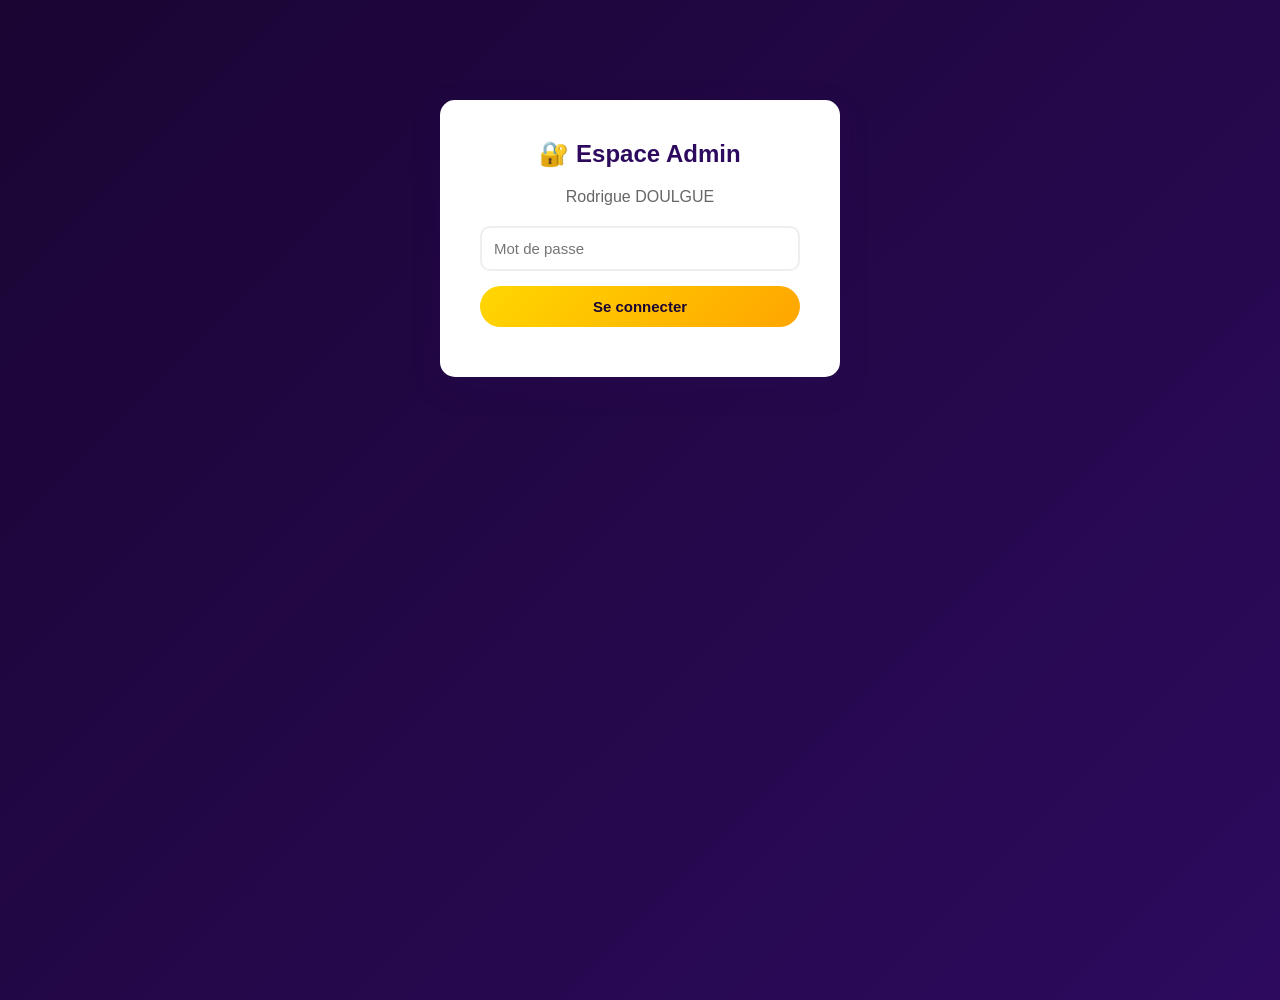
==== admin.html @ 252aa337 "Site e-commerce Rodrigue DOULGUE" ====
<!DOCTYPE html>
<html lang="fr">
<head>
    <meta charset="UTF-8">
    <meta name="viewport" content="width=device-width, initial-scale=1.0">
    <title>Administration - Rodrigue DOULGUE</title>
    <link rel="stylesheet" href="css/style.css">
    <style>
        .login-box {
            max-width: 400px;
            margin: 100px auto;
            background: white;
            padding: 40px;
            border-radius: 15px;
            box-shadow: 0 10px 30px rgba(45,10,94,0.2);
        }
        .admin-panel { display: none; }
        .tab-buttons { display: flex; gap: 10px; flex-wrap: wrap; margin-bottom: 20px; }
        .tab-btn { background: #2d0a5e; color: white; padding: 10px 20px; border: none; border-radius: 8px; cursor: pointer; }
        .tab-btn.active { background: #FFD700; color: #2d0a5e; font-weight: bold; }
        .tab-content { display: none; }
        .tab-content.active { display: block; }
        .visiteur-card { background: #f8f4ff; border-radius: 10px; padding: 15px; margin-bottom: 10px; border-left: 4px solid #FFD700; }
        .stats-grid { display: grid; grid-template-columns: repeat(auto-fill, minmax(150px,1fr)); gap: 15px; margin-bottom: 20px; }
        .stat-box { background: linear-gradient(135deg,#1a0533,#2d0a5e); color: white; padding: 20px; border-radius: 10px; text-align: center; }
        .stat-box h3 { font-size: 36px; color: #FFD700; }
        .produit-form input, .produit-form textarea, .produit-form select { width: 100%; padding: 10px; margin-bottom: 10px; border: 2px solid #eee; border-radius: 8px; font-size: 14px; }
        .produit-admin-card { background: white; border-radius: 10px; padding: 15px; margin-bottom: 10px; border-left: 4px solid #2d0a5e; box-shadow: 0 2px 8px rgba(0,0,0,0.08); }
    </style>
</head>
<body style="background: linear-gradient(135deg, #1a0533, #2d0a5e); min-height:100vh;">

<div class="login-box" id="loginBox">
    <h2 style="text-align:center; color:#2d0a5e; margin-bottom:20px;">🔐 Espace Admin</h2>
    <p style="text-align:center; color:#666; margin-bottom:20px;">Rodrigue DOULGUE</p>
    <input type="password" id="motdepasse" placeholder="Mot de passe" style="width:100%;padding:12px;border:2px solid #eee;border-radius:10px;font-size:15px;margin-bottom:15px;">
    <button onclick="verifierMdp()" class="btn" style="width:100%;">Se connecter</button>
    <p id="erreur" style="color:red;text-align:center;margin-top:10px;"></p>
</div>

<div class="admin-panel" id="adminPanel">
    <header>
        <nav>
            <div class="logo">🔐 Admin - Rodrigue DOULGUE</div>
            <ul>
                <li><a href="index.html">Voir le site</a></li>
                <li><a href="#" onclick="deconnexion()" style="color:#ff4444;">Déconnexion</a></li>
            </ul>
        </nav>
    </header>
    <main>
        <h1 style="margin-bottom:20px; color:white;">Tableau de bord</h1>
        <div class="stats-grid">
            <div class="stat-box"><h3 id="nb-visiteurs">0</h3><p>Visiteurs</p></div>
            <div class="stat-box"><h3 id="nb-pays">0</h3><p>Pays</p></div>
            <div class="stat-box"><h3 id="nb-produits">0</h3><p>Produits</p></div>
        </div>
        <div class="tab-buttons">
            <button class="tab-btn active" onclick="showTab('visiteurs', this)">👥 Visiteurs</button>
            <button class="tab-btn" onclick="showTab('produits', this)">🛍️ Gérer Produits</button>
            <button class="tab-btn" onclick="showTab('ajouter', this)">➕ Ajouter Produit</button>
        </div>

        <div class="tab-content active" id="tab-visiteurs">
            <div class="section">
                <h2>👥 Historique des Visiteurs</h2>
                <div id="liste-visiteurs"><p>Chargement...</p></div>
            </div>
        </div>

        <div class="tab-content" id="tab-produits">
            <div class="section">
                <h2>🛍️ Produits publiés</h2>
                <div id="liste-produits-admin"><p>Chargement...</p></div>
            </div>
        </div>

        <div class="tab-content" id="tab-ajouter">
            <div class="section">
                <h2>➕ Ajouter un produit</h2>
                <div class="produit-form">
                    <input type="text" id="prod-titre" placeholder="Titre du produit *">
                    <textarea id="prod-desc" placeholder="Description du produit *" rows="3"></textarea>
                    <input type="text" id="prod-prix" placeholder="Prix (ex: 25000 FCFA) *">
                    <select id="prod-cat">
                        <option value="livres">📚 Livre</option>
                        <option value="formations">🎓 Formation</option>
                        <option value="outils">🛠️ Outil</option>
                        <option value="coaching">⭐ Coaching</option>
                    </select>
                    <input type="text" id="prod-image" placeholder="URL de l'image (optionnel)">
                    <input type="text" id="prod-video" placeholder="URL de la vidéo YouTube (optionnel)">
                    <button onclick="ajouterProduit()" class="btn" style="width:100%;">Publier le produit</button>
                    <p id="msg-produit" style="color:green; margin-top:10px; text-align:center;"></p>
                </div>
            </div>
        </div>
    </main>
</div>

<script>
const MOT_DE_PASSE = "rodrigue2026";
const BIN_VISITEURS = "69c23186c3097a1dd55429f2";
const API_KEY = "$2a$10$tbe9LcZbefI37jzYZa7qMurmA3RYF3OLoIhb2vs5CyBUJKoGKLSjC";
const BIN_PRODUITS_KEY = "rodrigue_produits";

function verifierMdp() {
    if (document.getElementById("motdepasse").value === MOT_DE_PASSE) {
        document.getElementById("loginBox").style.display = "none";
        document.getElementById("adminPanel").style.display = "block";
        chargerVisiteurs();
        chargerProduits();
    } else {
        document.getElementById("erreur").textContent = "Mot de passe incorrect !";
    }
}

function deconnexion() {
    document.getElementById("loginBox").style.display = "block";
    document.getElementById("adminPanel").style.display = "none";
}

function showTab(tab, btn) {
    document.querySelectorAll(".tab-content").forEach(t => t.classList.remove("active"));
    document.querySelectorAll(".tab-btn").forEach(b => b.classList.remove("active"));
    document.getElementById("tab-" + tab).classList.add("active");
    btn.classList.add("active");
}

async function chargerVisiteurs() {
    try {
        const res = await fetch("https://api.jsonbin.io/v3/b/" + BIN_VISITEURS + "/latest", {
            headers: { "X-Master-Key": API_KEY }
        });
        const data = await res.json();
        const visiteurs = data.record.visiteurs || [];
        document.getElementById("nb-visiteurs").textContent = visiteurs.length;
        const pays = [...new Set(visiteurs.map(v => v.pays))];
        document.getElementById("nb-pays").textContent = pays.length;
        const liste = document.getElementById("liste-visiteurs");
        if (visiteurs.length === 0) { liste.innerHTML = "<p>Aucun visiteur.</p>"; return; }
        liste.innerHTML = "";
        visiteurs.reverse().forEach((v, i) => {
            liste.innerHTML += `<div class="visiteur-card">
                <p><strong>#${i+1}</strong> | ⏰ ${v.heure}</p>
                <p>🌍 ${v.pays} — 🏙️ ${v.ville}</p>
                <p>📄 Page: ${v.page}</p>
            </div>`;
        });
    } catch(e) {
        document.getElementById("liste-visiteurs").innerHTML = "<p>Erreur chargement.</p>";
    }
}

function getProduits() {
    const data = localStorage.getItem(BIN_PRODUITS_KEY);
    return data ? JSON.parse(data) : [];
}

function saveProduits(produits) {
    localStorage.setItem(BIN_PRODUITS_KEY, JSON.stringify(produits));
}

function chargerProduits() {
    const produits = getProduits();
    document.getElementById("nb-produits").textContent = produits.length;
    const liste = document.getElementById("liste-produits-admin");
    if (produits.length === 0) { liste.innerHTML = "<p>Aucun produit ajouté.</p>"; return; }
    liste.innerHTML = "";
    produits.forEach((p, i) => {
        liste.innerHTML += `<div class="produit-admin-card">
            <h3>${p.titre}</h3>
            <p>${p.description}</p>
            <p><strong>Prix:</strong> ${p.prix} | <strong>Catégorie:</strong> ${p.categorie}</p>
            <button onclick="supprimerProduit(${i})" style="background:red;color:white;padding:6px 15px;border:none;border-radius:5px;cursor:pointer;margin-top:8px;">Supprimer</button>
        </div>`;
    });
}

function ajouterProduit() {
    const titre = document.getElementById("prod-titre").value;
    const desc = document.getElementById("prod-desc").value;
    const prix = document.getElementById("prod-prix").value;
    const cat = document.getElementById("prod-cat").value;
    const image = document.getElementById("prod-image").value;
    const video = document.getElementById("prod-video").value;
    if (!titre || !desc || !prix) { alert("Remplissez les champs obligatoires !"); return; }
    const produits = getProduits();
    produits.push({ titre, description: desc, prix, categorie: cat, image, video, date: new Date().toLocaleString("fr-FR") });
    saveProduits(produits);
    document.getElementById("msg-produit").textContent = "✅ Produit ajouté avec succès !";
    document.getElementById("prod-titre").value = "";
    document.getElementById("prod-desc").value = "";
    document.getElementById("prod-prix").value = "";
    document.getElementById("prod-image").value = "";
    document.getElementById("prod-video").value = "";
    chargerProduits();
}

function supprimerProduit(index) {
    if (confirm("Supprimer ce produit ?")) {
        const produits = getProduits();
        produits.splice(index, 1);
        saveProduits(produits);
        chargerProduits();
    }
}
</script>
</body>
</html>
---- css/style.css ----
* {
    margin: 0;
    padding: 0;
    box-sizing: border-box;
}
body {
    font-family: 'Arial', sans-serif;
    background-color: #f8f9fa;
    color: #333;
}
header {
    background: linear-gradient(135deg, #1a0533, #2d0a5e);
    padding: 15px 30px;
    position: sticky;
    top: 0;
    z-index: 100;
    box-shadow: 0 2px 15px rgba(0,0,0,0.3);
}
nav {
    display: flex;
    justify-content: space-between;
    align-items: center;
    max-width: 1200px;
    margin: 0 auto;
}
.logo {
    color: #FFD700;
    font-size: 22px;
    font-weight: bold;
}
.logo span {
    color: white;
    font-size: 12px;
    display: block;
}
nav ul {
    list-style: none;
    display: flex;
    gap: 25px;
}
nav ul li a {
    color: white;
    text-decoration: none;
    font-size: 15px;
    transition: color 0.3s;
}
nav ul li a:hover {
    color: #FFD700;
}
.hero {
    background: linear-gradient(135deg, #1a0533, #2d0a5e, #4a0e99);
    color: white;
    padding: 100px 20px;
    text-align: center;
    position: relative;
    overflow: hidden;
}
.hero::before {
    content: '';
    position: absolute;
    top: -50%;
    left: -50%;
    width: 200%;
    height: 200%;
    background: radial-gradient(circle, rgba(255,215,0,0.1) 0%, transparent 60%);
    animation: rotate 10s linear infinite;
}
@keyframes rotate {
    from { transform: rotate(0deg); }
    to { transform: rotate(360deg); }
}
.hero h1 {
    font-size: 46px;
    margin-bottom: 15px;
    color: #FFD700;
    position: relative;
}
.hero p {
    font-size: 18px;
    margin-bottom: 30px;
    opacity: 0.9;
    position: relative;
}
.hero-buttons {
    display: flex;
    gap: 15px;
    justify-content: center;
    flex-wrap: wrap;
    position: relative;
}
main {
    max-width: 1200px;
    margin: 40px auto;
    padding: 0 20px;
}
.section {
    background: white;
    border-radius: 15px;
    padding: 35px;
    margin-bottom: 35px;
    box-shadow: 0 3px 15px rgba(0,0,0,0.08);
}
.section h2 {
    color: #2d0a5e;
    margin-bottom: 25px;
    font-size: 28px;
    border-left: 5px solid #FFD700;
    padding-left: 15px;
}
.btn {
    background: linear-gradient(135deg, #FFD700, #FFA500);
    color: #1a0533;
    padding: 12px 28px;
    border: none;
    border-radius: 25px;
    cursor: pointer;
    text-decoration: none;
    display: inline-block;
    font-size: 15px;
    font-weight: bold;
    transition: transform 0.2s, box-shadow 0.2s;
}
.btn:hover {
    transform: translateY(-3px);
    box-shadow: 0 8px 20px rgba(255,165,0,0.4);
}
.btn-purple {
    background: linear-gradient(135deg, #2d0a5e, #4a0e99);
    color: white;
}
.btn-whatsapp {
    background: linear-gradient(135deg, #25d366, #128c7e);
    color: white;
}
.btn-whatsapp:hover {
    box-shadow: 0 8px 20px rgba(37,211,102,0.4);
}
.produits-grid {
    display: grid;
    grid-template-columns: repeat(auto-fill, minmax(280px, 1fr));
    gap: 25px;
    margin-top: 20px;
}
.carte-produit {
    background: white;
    border-radius: 15px;
    overflow: hidden;
    box-shadow: 0 3px 15px rgba(0,0,0,0.1);
    transition: transform 0.3s;
    border: 1px solid #eee;
}
.carte-produit:hover {
    transform: translateY(-8px);
    box-shadow: 0 15px 30px rgba(45,10,94,0.2);
}
.carte-produit img {
    width: 100%;
    height: 220px;
    object-fit: cover;
}
.carte-produit video {
    width: 100%;
    height: 220px;
    object-fit: cover;
}
.produit-info {
    padding: 20px;
}
.produit-info h3 {
    color: #2d0a5e;
    margin-bottom: 8px;
    font-size: 17px;
}
.produit-info p {
    color: #666;
    font-size: 14px;
    margin-bottom: 12px;
    line-height: 1.5;
}
.prix {
    font-size: 22px;
    font-weight: bold;
    color: #2d0a5e;
    margin-bottom: 12px;
    display: block;
}
.badge {
    background: #FFD700;
    color: #1a0533;
    padding: 3px 10px;
    border-radius: 10px;
    font-size: 12px;
    font-weight: bold;
    margin-bottom: 10px;
    display: inline-block;
}
.formation-card {
    background: linear-gradient(135deg, #1a0533, #2d0a5e);
    color: white;
    border-radius: 15px;
    padding: 25px;
    margin-bottom: 20px;
    display: flex;
    justify-content: space-between;
    align-items: center;
    flex-wrap: wrap;
    gap: 15px;
}
.formation-info h3 {
    color: #FFD700;
    font-size: 20px;
    margin-bottom: 8px;
}
.formation-info p {
    opacity: 0.9;
    font-size: 14px;
    line-height: 1.6;
}
.formation-prix {
    text-align: center;
}
.formation-prix .montant {
    font-size: 28px;
    font-weight: bold;
    color: #FFD700;
    display: block;
}
.temoignage-card {
    background: #f8f4ff;
    border-radius: 10px;
    padding: 20px;
    border-left: 4px solid #FFD700;
    margin-bottom: 15px;
}
.temoignage-card p {
    font-style: italic;
    color: #555;
    margin-bottom: 10px;
}
.temoignage-card strong {
    color: #2d0a5e;
}
.contact-grid {
    display: grid;
    grid-template-columns: 1fr 1fr;
    gap: 30px;
}
.contact-info {
    background: linear-gradient(135deg, #1a0533, #2d0a5e);
    color: white;
    padding: 35px;
    border-radius: 15px;
}
.contact-info h2 {
    color: #FFD700;
    border: none;
    padding: 0;
}
.contact-item {
    display: flex;
    align-items: center;
    gap: 15px;
    margin-bottom: 20px;
    padding: 15px;
    background: rgba(255,255,255,0.1);
    border-radius: 10px;
}
.contact-item a {
    color: white;
    text-decoration: none;
}
form input, form textarea, form select {
    width: 100%;
    padding: 12px 15px;
    margin-bottom: 15px;
    border: 2px solid #eee;
    border-radius: 10px;
    font-size: 15px;
    transition: border-color 0.3s;
}
form input:focus, form textarea:focus {
    border-color: #2d0a5e;
    outline: none;
}
form textarea { height: 150px; }
.whatsapp-float {
    position: fixed;
    bottom: 25px;
    right: 25px;
    background: #25d366;
    color: white;
    border-radius: 50px;
    padding: 15px 20px;
    font-size: 16px;
    font-weight: bold;
    text-decoration: none;
    box-shadow: 0 5px 20px rgba(37,211,102,0.5);
    z-index: 1000;
    display: flex;
    align-items: center;
    gap: 10px;
    animation: pulse 2s infinite;
}
@keyframes pulse {
    0% { box-shadow: 0 0 0 0 rgba(37,211,102,0.4); }
    70% { box-shadow: 0 0 0 15px rgba(37,211,102,0); }
    100% { box-shadow: 0 0 0 0 rgba(37,211,102,0); }
}
footer {
    background: linear-gradient(135deg, #1a0533, #2d0a5e);
    color: white;
    padding: 50px 20px 20px;
    margin-top: 50px;
}
.footer-content {
    display: flex;
    justify-content: space-around;
    flex-wrap: wrap;
    max-width: 1200px;
    margin: 0 auto 30px;
    gap: 30px;
}
.footer-col h3 {
    color: #FFD700;
    margin-bottom: 15px;
    font-size: 18px;
}
.footer-col p, .footer-col a {
    color: rgba(255,255,255,0.8);
    text-decoration: none;
    display: block;
    margin-bottom: 8px;
    font-size: 14px;
}
.footer-bottom {
    text-align: center;
    border-top: 1px solid rgba(255,255,255,0.1);
    padding-top: 20px;
    opacity: 0.7;
    font-size: 13px;
}
.filtre-buttons {
    display: flex;
    gap: 10px;
    flex-wrap: wrap;
    margin-bottom: 20px;
}
.filtre-btn {
    background: #f0e6ff;
    color: #2d0a5e;
    padding: 8px 20px;
    border: 2px solid #2d0a5e;
    border-radius: 20px;
    cursor: pointer;
    font-size: 14px;
    transition: all 0.3s;
}
.filtre-btn.active, .filtre-btn:hover {
    background: #2d0a5e;
    color: white;
}
@media (max-width: 768px) {
    .hero h1 { font-size: 30px; }
    nav ul { gap: 12px; }
    .contact-grid { grid-template-columns: 1fr; }
    .formation-card { flex-direction: column; }
}
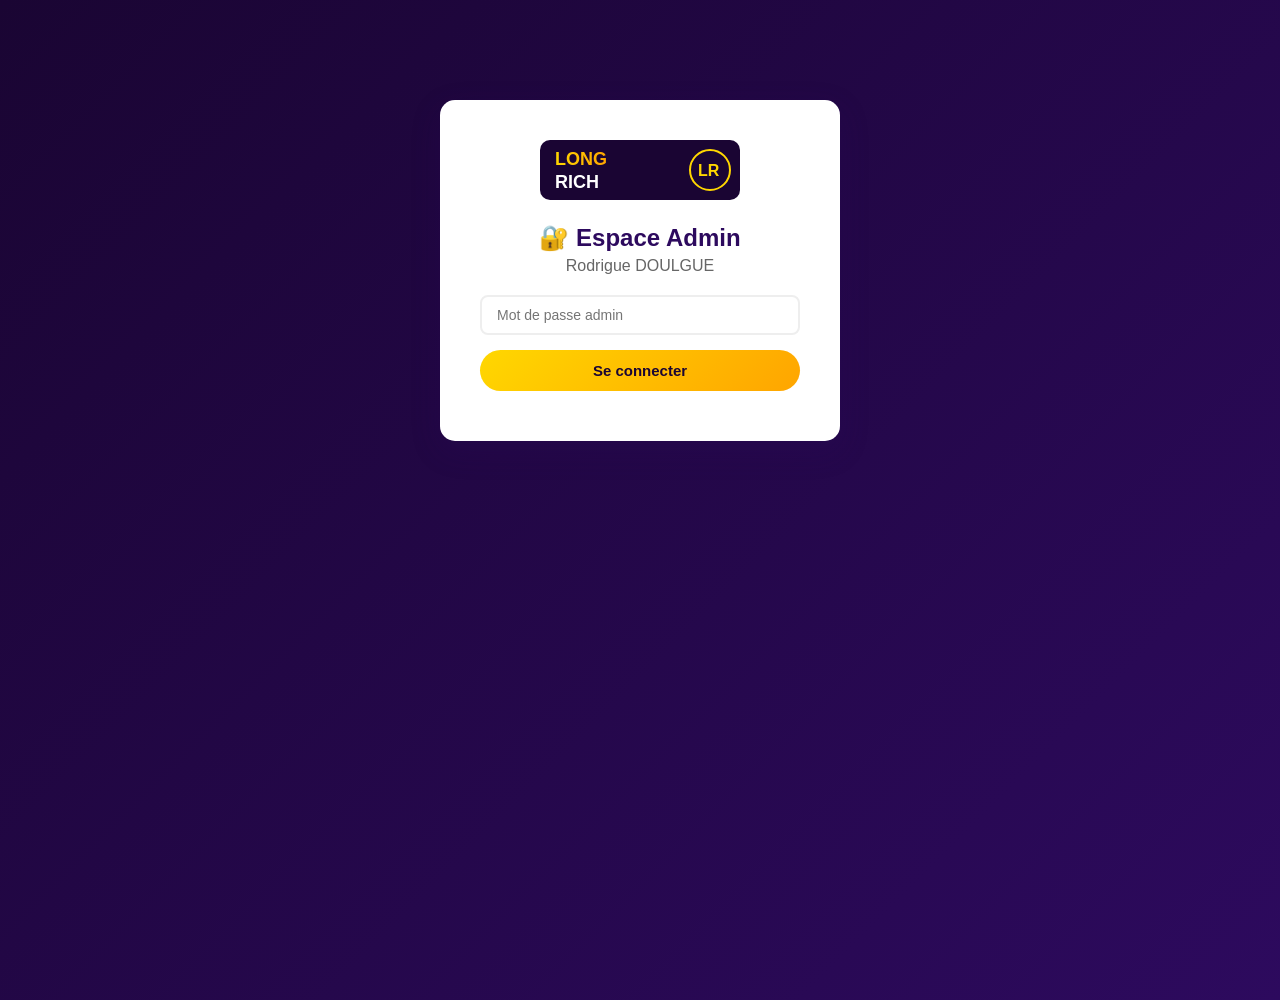
==== commit cbc5cc0a: "Admin complet - produits videos commentaires visiteurs" ====
--- a/admin.html
+++ b/admin.html
@@ -16,7 +16,7 @@
         }
         .admin-panel { display: none; }
         .tab-buttons { display: flex; gap: 10px; flex-wrap: wrap; margin-bottom: 20px; }
-        .tab-btn { background: #2d0a5e; color: white; padding: 10px 20px; border: none; border-radius: 8px; cursor: pointer; }
+        .tab-btn { background: #2d0a5e; color: white; padding: 10px 20px; border: none; border-radius: 8px; cursor: pointer; font-size: 14px; }
         .tab-btn.active { background: #FFD700; color: #2d0a5e; font-weight: bold; }
         .tab-content { display: none; }
         .tab-content.active { display: block; }
@@ -24,16 +24,33 @@
         .stats-grid { display: grid; grid-template-columns: repeat(auto-fill, minmax(150px,1fr)); gap: 15px; margin-bottom: 20px; }
         .stat-box { background: linear-gradient(135deg,#1a0533,#2d0a5e); color: white; padding: 20px; border-radius: 10px; text-align: center; }
         .stat-box h3 { font-size: 36px; color: #FFD700; }
-        .produit-form input, .produit-form textarea, .produit-form select { width: 100%; padding: 10px; margin-bottom: 10px; border: 2px solid #eee; border-radius: 8px; font-size: 14px; }
-        .produit-admin-card { background: white; border-radius: 10px; padding: 15px; margin-bottom: 10px; border-left: 4px solid #2d0a5e; box-shadow: 0 2px 8px rgba(0,0,0,0.08); }
+        .form-group { margin-bottom: 15px; }
+        .form-group label { display: block; color: #2d0a5e; font-weight: bold; margin-bottom: 5px; }
+        .form-group input, .form-group textarea, .form-group select { width: 100%; padding: 10px 15px; border: 2px solid #eee; border-radius: 8px; font-size: 14px; }
+        .form-group input:focus, .form-group textarea:focus { border-color: #2d0a5e; outline: none; }
+        .produit-admin-card { background: white; border-radius: 10px; padding: 15px; margin-bottom: 15px; border-left: 4px solid #2d0a5e; box-shadow: 0 2px 8px rgba(0,0,0,0.08); }
+        .produit-admin-card img { width: 100%; height: 150px; object-fit: cover; border-radius: 8px; margin-bottom: 10px; }
+        .produit-admin-card video { width: 100%; border-radius: 8px; margin-bottom: 10px; }
+        .badge-cat { background: #FFD700; color: #2d0a5e; padding: 3px 10px; border-radius: 10px; font-size: 12px; font-weight: bold; }
+        .commentaire { background: #f8f4ff; border-radius: 8px; padding: 10px; margin-bottom: 8px; border-left: 3px solid #FFD700; }
+        .btn-danger { background: red; color: white; padding: 6px 15px; border: none; border-radius: 5px; cursor: pointer; }
+        .btn-edit { background: #2d0a5e; color: white; padding: 6px 15px; border: none; border-radius: 5px; cursor: pointer; margin-right: 5px; }
+        .produits-admin-grid { display: grid; grid-template-columns: repeat(auto-fill, minmax(280px,1fr)); gap: 20px; }
+        .msg-success { color: green; font-weight: bold; text-align: center; margin: 10px 0; }
+        .preview-img { max-width: 200px; border-radius: 8px; margin-top: 10px; display: none; }
     </style>
 </head>
 <body style="background: linear-gradient(135deg, #1a0533, #2d0a5e); min-height:100vh;">
 
 <div class="login-box" id="loginBox">
-    <h2 style="text-align:center; color:#2d0a5e; margin-bottom:20px;">🔐 Espace Admin</h2>
+    <div style="text-align:center; margin-bottom:20px;">
+        <img src="images/logo.svg" alt="Long Rich" style="height:60px;">
+    </div>
+    <h2 style="text-align:center; color:#2d0a5e; margin-bottom:5px;">🔐 Espace Admin</h2>
     <p style="text-align:center; color:#666; margin-bottom:20px;">Rodrigue DOULGUE</p>
-    <input type="password" id="motdepasse" placeholder="Mot de passe" style="width:100%;padding:12px;border:2px solid #eee;border-radius:10px;font-size:15px;margin-bottom:15px;">
+    <div class="form-group">
+        <input type="password" id="motdepasse" placeholder="Mot de passe admin">
+    </div>
     <button onclick="verifierMdp()" class="btn" style="width:100%;">Se connecter</button>
     <p id="erreur" style="color:red;text-align:center;margin-top:10px;"></p>
 </div>
@@ -41,75 +58,135 @@
 <div class="admin-panel" id="adminPanel">
     <header>
         <nav>
-            <div class="logo">🔐 Admin - Rodrigue DOULGUE</div>
+            <div class="logo">🔐 Admin - Long Rich<span>Rodrigue DOULGUE</span></div>
             <ul>
                 <li><a href="index.html">Voir le site</a></li>
+                <li><a href="boutique.html">Boutique</a></li>
                 <li><a href="#" onclick="deconnexion()" style="color:#ff4444;">Déconnexion</a></li>
             </ul>
         </nav>
     </header>
     <main>
-        <h1 style="margin-bottom:20px; color:white;">Tableau de bord</h1>
+        <h1 style="margin-bottom:20px;">Tableau de bord</h1>
         <div class="stats-grid">
             <div class="stat-box"><h3 id="nb-visiteurs">0</h3><p>Visiteurs</p></div>
-            <div class="stat-box"><h3 id="nb-pays">0</h3><p>Pays</p></div>
             <div class="stat-box"><h3 id="nb-produits">0</h3><p>Produits</p></div>
-        </div>
+            <div class="stat-box"><h3 id="nb-videos">0</h3><p>Vidéos</p></div>
+            <div class="stat-box"><h3 id="nb-commentaires">0</h3><p>Commentaires</p></div>
+        </div>
+
         <div class="tab-buttons">
-            <button class="tab-btn active" onclick="showTab('visiteurs', this)">👥 Visiteurs</button>
-            <button class="tab-btn" onclick="showTab('produits', this)">🛍️ Gérer Produits</button>
-            <button class="tab-btn" onclick="showTab('ajouter', this)">➕ Ajouter Produit</button>
-        </div>
-
-        <div class="tab-content active" id="tab-visiteurs">
-            <div class="section">
-                <h2>👥 Historique des Visiteurs</h2>
-                <div id="liste-visiteurs"><p>Chargement...</p></div>
-            </div>
-        </div>
-
-        <div class="tab-content" id="tab-produits">
-            <div class="section">
-                <h2>🛍️ Produits publiés</h2>
-                <div id="liste-produits-admin"><p>Chargement...</p></div>
-            </div>
-        </div>
-
-        <div class="tab-content" id="tab-ajouter">
-            <div class="section">
-                <h2>➕ Ajouter un produit</h2>
-                <div class="produit-form">
-                    <input type="text" id="prod-titre" placeholder="Titre du produit *">
-                    <textarea id="prod-desc" placeholder="Description du produit *" rows="3"></textarea>
-                    <input type="text" id="prod-prix" placeholder="Prix (ex: 25000 FCFA) *">
-                    <select id="prod-cat">
-                        <option value="livres">📚 Livre</option>
-                        <option value="formations">🎓 Formation</option>
-                        <option value="outils">🛠️ Outil</option>
-                        <option value="coaching">⭐ Coaching</option>
-                    </select>
-                    <input type="text" id="prod-image" placeholder="URL de l'image (optionnel)">
-                    <input type="text" id="prod-video" placeholder="URL de la vidéo YouTube (optionnel)">
-                    <button onclick="ajouterProduit()" class="btn" style="width:100%;">Publier le produit</button>
-                    <p id="msg-produit" style="color:green; margin-top:10px; text-align:center;"></p>
-                </div>
-            </div>
+            <button class="tab-btn active" onclick="showTab('ajouter-produit', this)">➕ Ajouter Produit</button>
+            <button class="tab-btn" onclick="showTab('mes-produits', this)">🛍️ Mes Produits</button>
+            <button class="tab-btn" onclick="showTab('ajouter-video', this)">🎥 Publier Vidéo</button>
+            <button class="tab-btn" onclick="showTab('commentaires', this)">💬 Commentaires</button>
+            <button class="tab-btn" onclick="showTab('visiteurs', this)">👥 Visiteurs</button>
+        </div>
+
+        <!-- AJOUTER PRODUIT -->
+        <div class="tab-content active section" id="tab-ajouter-produit">
+            <h2>➕ Ajouter un Produit</h2>
+            <div class="form-group">
+                <label>Titre du produit *</label>
+                <input type="text" id="prod-titre" placeholder="Ex: Guide du Marketing Relationnel">
+            </div>
+            <div class="form-group">
+                <label>Description *</label>
+                <textarea id="prod-desc" rows="3" placeholder="Décrivez votre produit..."></textarea>
+            </div>
+            <div class="form-group">
+                <label>Prix *</label>
+                <input type="text" id="prod-prix" placeholder="Ex: 25 000 FCFA">
+            </div>
+            <div class="form-group">
+                <label>Catégorie</label>
+                <select id="prod-cat">
+                    <option value="livres">📚 Livre</option>
+                    <option value="formations">🎓 Formation</option>
+                    <option value="outils">🛠️ Outil</option>
+                    <option value="coaching">⭐ Coaching</option>
+                    <option value="autre">📦 Autre</option>
+                </select>
+            </div>
+            <div class="form-group">
+                <label>URL de l'image du produit</label>
+                <input type="text" id="prod-image" placeholder="https://..." oninput="previewImage()">
+                <img id="preview-img" class="preview-img" src="" alt="Aperçu">
+            </div>
+            <div class="form-group">
+                <label>URL Vidéo YouTube (optionnel)</label>
+                <input type="text" id="prod-video" placeholder="https://youtube.com/watch?v=...">
+            </div>
+            <div class="form-group">
+                <label>Promotion (optionnel)</label>
+                <input type="text" id="prod-promo" placeholder="Ex: -20% cette semaine !">
+            </div>
+            <button onclick="ajouterProduit()" class="btn" style="width:100%;">✅ Publier le produit</button>
+            <p class="msg-success" id="msg-produit"></p>
+        </div>
+
+        <!-- MES PRODUITS -->
+        <div class="tab-content section" id="tab-mes-produits">
+            <h2>🛍️ Mes Produits</h2>
+            <div class="produits-admin-grid" id="liste-produits-admin">
+                <p>Chargement...</p>
+            </div>
+        </div>
+
+        <!-- PUBLIER VIDEO -->
+        <div class="tab-content section" id="tab-ajouter-video">
+            <h2>🎥 Publier une Vidéo</h2>
+            <div class="form-group">
+                <label>Titre de la vidéo *</label>
+                <input type="text" id="vid-titre" placeholder="Ex: Comment réussir en marketing relationnel">
+            </div>
+            <div class="form-group">
+                <label>Description</label>
+                <textarea id="vid-desc" rows="3" placeholder="Décrivez votre vidéo..."></textarea>
+            </div>
+            <div class="form-group">
+                <label>URL YouTube *</label>
+                <input type="text" id="vid-url" placeholder="https://youtube.com/watch?v=...">
+            </div>
+            <div class="form-group">
+                <label>Catégorie</label>
+                <select id="vid-cat">
+                    <option value="formation">🎓 Formation</option>
+                    <option value="temoignage">⭐ Témoignage</option>
+                    <option value="motivation">💪 Motivation</option>
+                    <option value="autre">📦 Autre</option>
+                </select>
+            </div>
+            <button onclick="ajouterVideo()" class="btn" style="width:100%;">🎥 Publier la vidéo</button>
+            <p class="msg-success" id="msg-video"></p>
+            <h3 style="margin-top:20px; color:#2d0a5e;">Vidéos publiées</h3>
+            <div id="liste-videos-admin"></div>
+        </div>
+
+        <!-- COMMENTAIRES -->
+        <div class="tab-content section" id="tab-commentaires">
+            <h2>💬 Commentaires des clients</h2>
+            <div id="liste-commentaires-admin"><p>Chargement...</p></div>
+        </div>
+
+        <!-- VISITEURS -->
+        <div class="tab-content section" id="tab-visiteurs">
+            <h2>👥 Historique des Visiteurs</h2>
+            <div id="liste-visiteurs"><p>Chargement...</p></div>
         </div>
     </main>
 </div>
 
 <script>
-const MOT_DE_PASSE = "rodrigue2026";
-const BIN_VISITEURS = "69c23186c3097a1dd55429f2";
+const MOT_DE_PASSE = "longrich2026";
+const BIN_ID = "69c23186c3097a1dd55429f2";
 const API_KEY = "$2a$10$tbe9LcZbefI37jzYZa7qMurmA3RYF3OLoIhb2vs5CyBUJKoGKLSjC";
-const BIN_PRODUITS_KEY = "rodrigue_produits";
 
 function verifierMdp() {
     if (document.getElementById("motdepasse").value === MOT_DE_PASSE) {
         document.getElementById("loginBox").style.display = "none";
         document.getElementById("adminPanel").style.display = "block";
-        chargerVisiteurs();
-        chargerProduits();
+        chargerTout();
     } else {
         document.getElementById("erreur").textContent = "Mot de passe incorrect !";
     }
@@ -127,54 +204,31 @@
     btn.classList.add("active");
 }
 
-async function chargerVisiteurs() {
-    try {
-        const res = await fetch("https://api.jsonbin.io/v3/b/" + BIN_VISITEURS + "/latest", {
-            headers: { "X-Master-Key": API_KEY }
-        });
-        const data = await res.json();
-        const visiteurs = data.record.visiteurs || [];
-        document.getElementById("nb-visiteurs").textContent = visiteurs.length;
-        const pays = [...new Set(visiteurs.map(v => v.pays))];
-        document.getElementById("nb-pays").textContent = pays.length;
-        const liste = document.getElementById("liste-visiteurs");
-        if (visiteurs.length === 0) { liste.innerHTML = "<p>Aucun visiteur.</p>"; return; }
-        liste.innerHTML = "";
-        visiteurs.reverse().forEach((v, i) => {
-            liste.innerHTML += `<div class="visiteur-card">
-                <p><strong>#${i+1}</strong> | ⏰ ${v.heure}</p>
-                <p>🌍 ${v.pays} — 🏙️ ${v.ville}</p>
-                <p>📄 Page: ${v.page}</p>
-            </div>`;
-        });
-    } catch(e) {
-        document.getElementById("liste-visiteurs").innerHTML = "<p>Erreur chargement.</p>";
-    }
-}
-
-function getProduits() {
-    const data = localStorage.getItem(BIN_PRODUITS_KEY);
-    return data ? JSON.parse(data) : [];
-}
-
-function saveProduits(produits) {
-    localStorage.setItem(BIN_PRODUITS_KEY, JSON.stringify(produits));
-}
-
-function chargerProduits() {
-    const produits = getProduits();
-    document.getElementById("nb-produits").textContent = produits.length;
-    const liste = document.getElementById("liste-produits-admin");
-    if (produits.length === 0) { liste.innerHTML = "<p>Aucun produit ajouté.</p>"; return; }
-    liste.innerHTML = "";
-    produits.forEach((p, i) => {
-        liste.innerHTML += `<div class="produit-admin-card">
-            <h3>${p.titre}</h3>
-            <p>${p.description}</p>
-            <p><strong>Prix:</strong> ${p.prix} | <strong>Catégorie:</strong> ${p.categorie}</p>
-            <button onclick="supprimerProduit(${i})" style="background:red;color:white;padding:6px 15px;border:none;border-radius:5px;cursor:pointer;margin-top:8px;">Supprimer</button>
-        </div>`;
-    });
+function previewImage() {
+    const url = document.getElementById("prod-image").value;
+    const img = document.getElementById("preview-img");
+    if (url) { img.src = url; img.style.display = "block"; }
+    else { img.style.display = "none"; }
+}
+
+function getProduits() { return JSON.parse(localStorage.getItem("rodrigue_produits") || "[]"); }
+function saveProduits(p) { localStorage.setItem("rodrigue_produits", JSON.stringify(p)); }
+function getVideos() { return JSON.parse(localStorage.getItem("rodrigue_videos") || "[]"); }
+function saveVideos(v) { localStorage.setItem("rodrigue_videos", JSON.stringify(v)); }
+function getCommentaires() { return JSON.parse(localStorage.getItem("rodrigue_commentaires") || "[]"); }
+
+function chargerTout() {
+    chargerProduits();
+    chargerVideos();
+    chargerCommentaires();
+    chargerVisiteurs();
+    updateStats();
+}
+
+function updateStats() {
+    document.getElementById("nb-produits").textContent = getProduits().length;
+    document.getElementById("nb-videos").textContent = getVideos().length;
+    document.getElementById("nb-commentaires").textContent = getCommentaires().length;
 }
 
 function ajouterProduit() {
@@ -184,25 +238,152 @@
     const cat = document.getElementById("prod-cat").value;
     const image = document.getElementById("prod-image").value;
     const video = document.getElementById("prod-video").value;
+    const promo = document.getElementById("prod-promo").value;
     if (!titre || !desc || !prix) { alert("Remplissez les champs obligatoires !"); return; }
     const produits = getProduits();
-    produits.push({ titre, description: desc, prix, categorie: cat, image, video, date: new Date().toLocaleString("fr-FR") });
+    produits.push({ id: Date.now(), titre, description: desc, prix, categorie: cat, image, video, promo, date: new Date().toLocaleString("fr-FR") });
     saveProduits(produits);
-    document.getElementById("msg-produit").textContent = "✅ Produit ajouté avec succès !";
+    document.getElementById("msg-produit").textContent = "✅ Produit publié avec succès !";
     document.getElementById("prod-titre").value = "";
     document.getElementById("prod-desc").value = "";
     document.getElementById("prod-prix").value = "";
     document.getElementById("prod-image").value = "";
     document.getElementById("prod-video").value = "";
+    document.getElementById("prod-promo").value = "";
+    document.getElementById("preview-img").style.display = "none";
     chargerProduits();
-}
-
-function supprimerProduit(index) {
+    updateStats();
+    setTimeout(() => document.getElementById("msg-produit").textContent = "", 3000);
+}
+
+function chargerProduits() {
+    const produits = getProduits();
+    const liste = document.getElementById("liste-produits-admin");
+    if (produits.length === 0) { liste.innerHTML = "<p>Aucun produit ajouté.</p>"; return; }
+    liste.innerHTML = "";
+    produits.reverse().forEach((p, i) => {
+        const videoEmbed = p.video ? `<iframe width="100%" height="150" src="https://www.youtube.com/embed/${getYoutubeId(p.video)}" frameborder="0" allowfullscreen style="border-radius:8px;"></iframe>` : "";
+        const imgHtml = p.image ? `<img src="${p.image}" alt="${p.titre}" style="width:100%;height:150px;object-fit:cover;border-radius:8px;margin-bottom:10px;">` : "";
+        liste.innerHTML += `
+        <div class="produit-admin-card">
+            ${imgHtml}
+            ${videoEmbed}
+            <span class="badge-cat">${p.categorie}</span>
+            ${p.promo ? `<span style="background:red;color:white;padding:3px 8px;border-radius:10px;font-size:12px;margin-left:5px;">${p.promo}</span>` : ""}
+            <h3 style="color:#2d0a5e;margin:8px 0;">${p.titre}</h3>
+            <p style="color:#666;font-size:13px;">${p.description}</p>
+            <p style="font-size:18px;font-weight:bold;color:#2d0a5e;">${p.prix}</p>
+            <p style="font-size:12px;color:#999;">Publié le ${p.date}</p>
+            <button class="btn-danger" onclick="supprimerProduit(${p.id})">🗑️ Supprimer</button>
+        </div>`;
+    });
+}
+
+function supprimerProduit(id) {
     if (confirm("Supprimer ce produit ?")) {
-        const produits = getProduits();
-        produits.splice(index, 1);
+        const produits = getProduits().filter(p => p.id !== id);
         saveProduits(produits);
         chargerProduits();
+        updateStats();
+    }
+}
+
+function getYoutubeId(url) {
+    const match = url.match(/(?:youtube\.com\/watch\?v=|youtu\.be\/)([^&\n?#]+)/);
+    return match ? match[1] : "";
+}
+
+function ajouterVideo() {
+    const titre = document.getElementById("vid-titre").value;
+    const desc = document.getElementById("vid-desc").value;
+    const url = document.getElementById("vid-url").value;
+    const cat = document.getElementById("vid-cat").value;
+    if (!titre || !url) { alert("Remplissez le titre et l'URL !"); return; }
+    const videos = getVideos();
+    videos.push({ id: Date.now(), titre, description: desc, url, categorie: cat, date: new Date().toLocaleString("fr-FR") });
+    saveVideos(videos);
+    document.getElementById("msg-video").textContent = "✅ Vidéo publiée avec succès !";
+    document.getElementById("vid-titre").value = "";
+    document.getElementById("vid-desc").value = "";
+    document.getElementById("vid-url").value = "";
+    chargerVideos();
+    updateStats();
+    setTimeout(() => document.getElementById("msg-video").textContent = "", 3000);
+}
+
+function chargerVideos() {
+    const videos = getVideos();
+    const liste = document.getElementById("liste-videos-admin");
+    if (videos.length === 0) { liste.innerHTML = "<p>Aucune vidéo publiée.</p>"; return; }
+    liste.innerHTML = "";
+    videos.reverse().forEach(v => {
+        liste.innerHTML += `
+        <div class="produit-admin-card">
+            <iframe width="100%" height="200" src="https://www.youtube.com/embed/${getYoutubeId(v.url)}" frameborder="0" allowfullscreen style="border-radius:8px;"></iframe>
+            <h3 style="color:#2d0a5e;margin:8px 0;">${v.titre}</h3>
+            <p style="color:#666;font-size:13px;">${v.description}</p>
+            <p style="font-size:12px;color:#999;">Publié le ${v.date}</p>
+            <button class="btn-danger" onclick="supprimerVideo(${v.id})">🗑️ Supprimer</button>
+        </div>`;
+    });
+}
+
+function supprimerVideo(id) {
+    if (confirm("Supprimer cette vidéo ?")) {
+        const videos = getVideos().filter(v => v.id !== id);
+        saveVideos(videos);
+        chargerVideos();
+        updateStats();
+    }
+}
+
+function chargerCommentaires() {
+    const commentaires = getCommentaires();
+    const liste = document.getElementById("liste-commentaires-admin");
+    if (commentaires.length === 0) { liste.innerHTML = "<p>Aucun commentaire pour le moment.</p>"; return; }
+    liste.innerHTML = "";
+    commentaires.reverse().forEach((c, i) => {
+        liste.innerHTML += `
+        <div class="commentaire">
+            <p><strong>${c.nom}</strong> — ⭐ ${c.note}/5</p>
+            <p>${c.message}</p>
+            <p style="font-size:12px;color:#999;">${c.date}</p>
+            <button class="btn-danger" onclick="supprimerCommentaire(${i})" style="margin-top:5px;">🗑️ Supprimer</button>
+        </div>`;
+    });
+}
+
+function supprimerCommentaire(index) {
+    if (confirm("Supprimer ce commentaire ?")) {
+        const commentaires = getCommentaires();
+        commentaires.splice(index, 1);
+        localStorage.setItem("rodrigue_commentaires", JSON.stringify(commentaires));
+        chargerCommentaires();
+        updateStats();
+    }
+}
+
+async function chargerVisiteurs() {
+    try {
+        const res = await fetch("https://api.jsonbin.io/v3/b/" + BIN_ID + "/latest", {
+            headers: { "X-Master-Key": API_KEY }
+        });
+        const data = await res.json();
+        const visiteurs = data.record.visiteurs || [];
+        document.getElementById("nb-visiteurs").textContent = visiteurs.length;
+        const liste = document.getElementById("liste-visiteurs");
+        if (visiteurs.length === 0) { liste.innerHTML = "<p>Aucun visiteur.</p>"; return; }
+        liste.innerHTML = "";
+        visiteurs.reverse().forEach((v, i) => {
+            liste.innerHTML += `
+            <div class="visiteur-card">
+                <p><strong>#${i+1}</strong> | ⏰ ${v.heure}</p>
+                <p>🌍 ${v.pays} — 🏙️ ${v.ville}</p>
+                <p>📄 Page: ${v.page}</p>
+            </div>`;
+        });
+    } catch(e) {
+        document.getElementById("liste-visiteurs").innerHTML = "<p>Erreur chargement visiteurs.</p>";
     }
 }
 </script>
